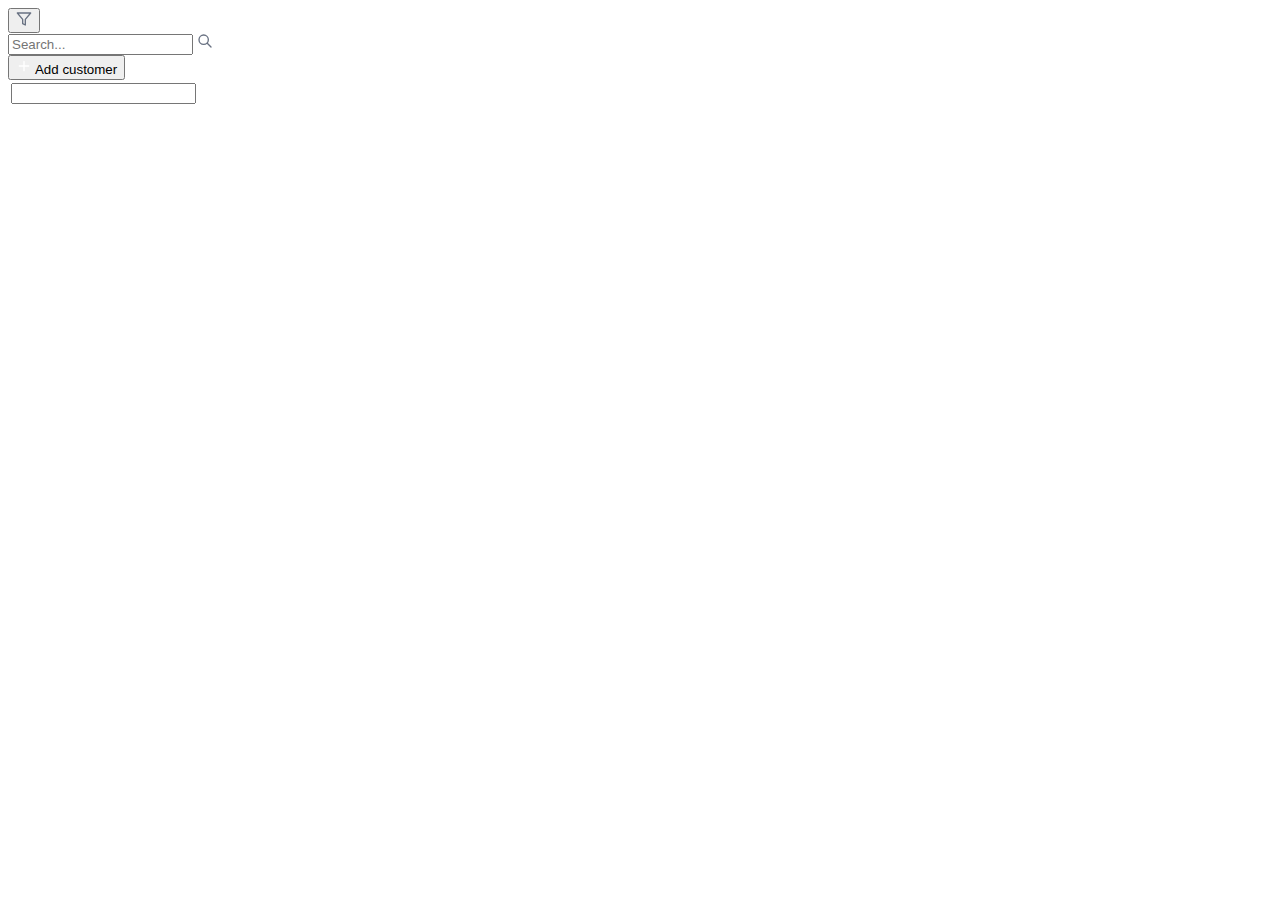
==== Dashboard/index.html @ 74ec40a9 "start dashboard project" ====
<!DOCTYPE html>
<html lang="en">

<head>
    <meta charset="UTF-8">
    <meta name="viewport" content="width=>, initial-scale=1.0">
    <title>Document</title>
</head>

<body>
    <div class="tables-container">
        <div class="table-card">
            <div class="table-header">
                <div class="table-actions">
                    <button class="btn-filter">
                        <svg width="16" height="16" viewBox="0 0 24 24" fill="none" xmlns="http://www.w3.org/2000/svg">
                            <path d="M22 3H2L10 12.46V19L14 21V12.46L22 3Z" stroke="#687182" stroke-width="2"
                                stroke-linecap="round" stroke-linejoin="round" />
                        </svg>
                    </button>
                    <div class="search-container">
                        <input type="text" placeholder="Search..." class="search-input">
                        <svg class="search-icon" width="16" height="16" viewBox="0 0 24 24" fill="none"
                            xmlns="http://www.w3.org/2000/svg">
                            <path
                                d="M21 21L15 15M17 10C17 13.866 13.866 17 10 17C6.13401 17 3 13.866 3 10C3 6.13401 6.13401 3 10 3C13.866 3 17 6.13401 17 10Z"
                                stroke="#687182" stroke-width="2" stroke-linecap="round" stroke-linejoin="round" />
                        </svg>
                    </div>
                    <button class="btn-add">
                        <svg width="16" height="16" viewBox="0 0 24 24" fill="none" xmlns="http://www.w3.org/2000/svg">
                            <path d="M12 5V19M5 12H19" stroke="white" stroke-width="2" stroke-linecap="round"
                                stroke-linejoin="round" />
                        </svg>
                        Add customer
                    </button>
                </div>
                <div class="table-container">
                    <table class="data-table">
                        <tr>
                            <th class="checkbox-cell">
                                <label class="checkbox">
                                    <input type="checkbox-container">
                                    <span class="checkbox" id="select-all">
                                        
                                    </span>
                            </th>
                        </tr>
                    </table>
                </div>
            </div>
</body>

</html>
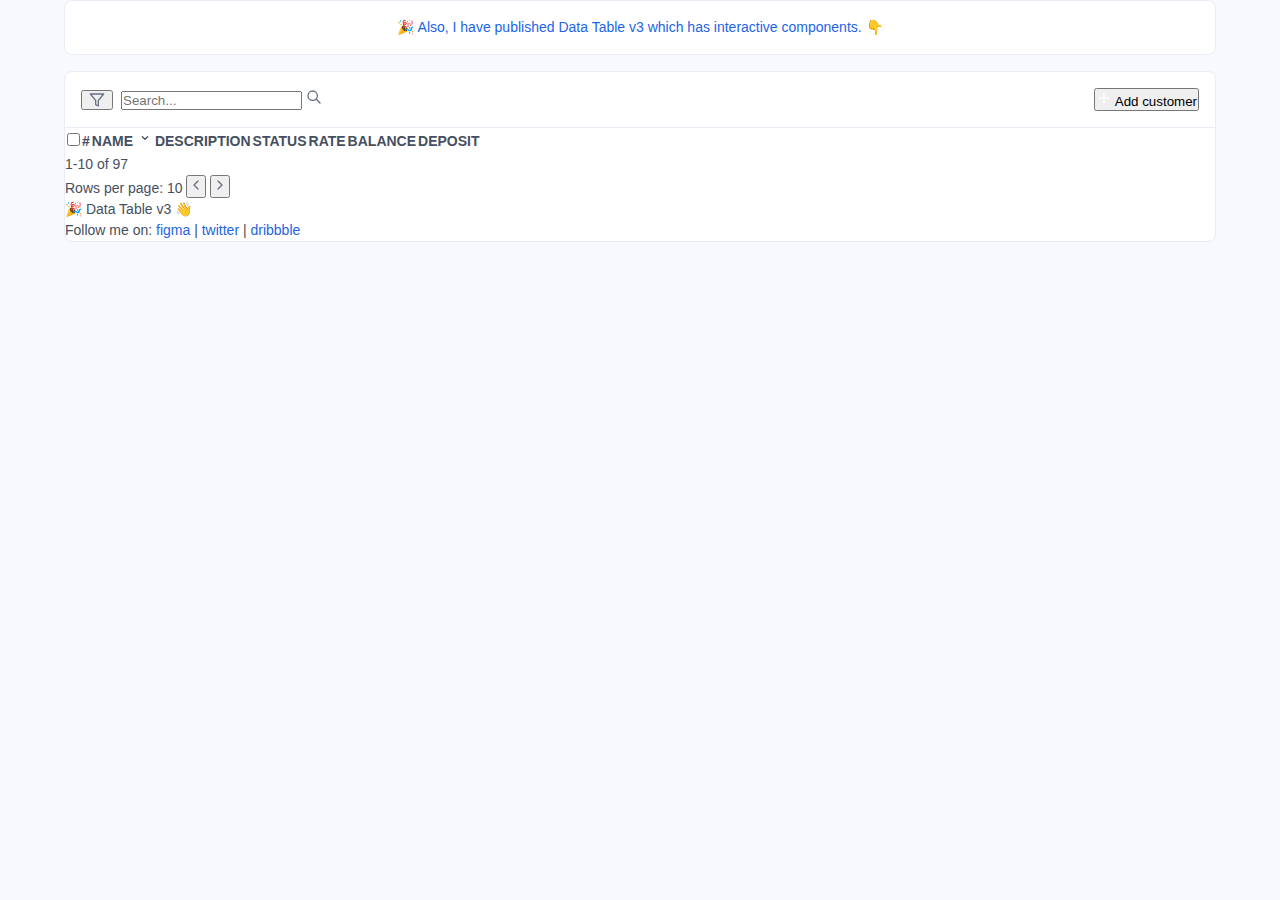
==== commit 6b1a6623: "commiting shit code" ====
--- a/Dashboard/index.html
+++ b/Dashboard/index.html
@@ -1,54 +1,101 @@
 <!DOCTYPE html>
 <html lang="en">
+<head>
+  <meta charset="UTF-8">
+  <meta name="viewport" content="width=device-width, initial-scale=1.0">
+  <title>Data Table UI</title>
+  <link rel="stylesheet" href="style.css">
+</head>
+<body>
+  <div class="container">
+    <div class="notification-banner">
+      <span class="emoji">🎉</span> Also, I have published <a href="#" class="link">Data Table v3</a> which has interactive components. <span class="emoji">👇</span>
+    </div>
 
-<head>
-    <meta charset="UTF-8">
-    <meta name="viewport" content="width=>, initial-scale=1.0">
-    <title>Document</title>
-</head>
+    <div class="tables-container">
+      <!-- Left Table -->
+      <div class="table-card">
+        <div class="table-header">
+          <div class="table-actions">
+            <button class="btn-filter">
+              <svg width="16" height="16" viewBox="0 0 24 24" fill="none" xmlns="http://www.w3.org/2000/svg">
+                <path d="M22 3H2L10 12.46V19L14 21V12.46L22 3Z" stroke="#687182" stroke-width="2" stroke-linecap="round" stroke-linejoin="round"/>
+              </svg>
+            </button>
+            <div class="search-container">
+              <input type="text" placeholder="Search..." class="search-input">
+              <svg class="search-icon" width="16" height="16" viewBox="0 0 24 24" fill="none" xmlns="http://www.w3.org/2000/svg">
+                <path d="M21 21L15 15M17 10C17 13.866 13.866 17 10 17C6.13401 17 3 13.866 3 10C3 6.13401 6.13401 3 10 3C13.866 3 17 6.13401 17 10Z" stroke="#687182" stroke-width="2" stroke-linecap="round" stroke-linejoin="round"/>
+              </svg>
+            </div>
+          </div>
+          <button class="btn-add">
+            <svg width="16" height="16" viewBox="0 0 24 24" fill="none" xmlns="http://www.w3.org/2000/svg">
+              <path d="M12 5V19M5 12H19" stroke="white" stroke-width="2" stroke-linecap="round" stroke-linejoin="round"/>
+            </svg>
+            Add customer
+          </button>
+        </div>
 
-<body>
-    <div class="tables-container">
-        <div class="table-card">
-            <div class="table-header">
-                <div class="table-actions">
-                    <button class="btn-filter">
-                        <svg width="16" height="16" viewBox="0 0 24 24" fill="none" xmlns="http://www.w3.org/2000/svg">
-                            <path d="M22 3H2L10 12.46V19L14 21V12.46L22 3Z" stroke="#687182" stroke-width="2"
-                                stroke-linecap="round" stroke-linejoin="round" />
-                        </svg>
-                    </button>
-                    <div class="search-container">
-                        <input type="text" placeholder="Search..." class="search-input">
-                        <svg class="search-icon" width="16" height="16" viewBox="0 0 24 24" fill="none"
-                            xmlns="http://www.w3.org/2000/svg">
-                            <path
-                                d="M21 21L15 15M17 10C17 13.866 13.866 17 10 17C6.13401 17 3 13.866 3 10C3 6.13401 6.13401 3 10 3C13.866 3 17 6.13401 17 10Z"
-                                stroke="#687182" stroke-width="2" stroke-linecap="round" stroke-linejoin="round" />
-                        </svg>
-                    </div>
-                    <button class="btn-add">
-                        <svg width="16" height="16" viewBox="0 0 24 24" fill="none" xmlns="http://www.w3.org/2000/svg">
-                            <path d="M12 5V19M5 12H19" stroke="white" stroke-width="2" stroke-linecap="round"
-                                stroke-linejoin="round" />
-                        </svg>
-                        Add customer
-                    </button>
-                </div>
-                <div class="table-container">
-                    <table class="data-table">
-                        <tr>
-                            <th class="checkbox-cell">
-                                <label class="checkbox">
-                                    <input type="checkbox-container">
-                                    <span class="checkbox" id="select-all">
-                                        
-                                    </span>
-                            </th>
-                        </tr>
-                    </table>
-                </div>
-            </div>
+        <div class="table-container">
+          <table class="data-table">
+            <thead>
+              <tr>
+                <th class="checkbox-cell">
+                  <label class="checkbox-container">
+                    <input type="checkbox" id="select-all-left">
+                    <span class="checkmark"></span>
+                  </label>
+                </th>
+                <th class="id-cell">#</th>
+                <th class="sortable">
+                  NAME
+                  <svg class="sort-icon" width="16" height="16" viewBox="0 0 24 24" fill="none" xmlns="http://www.w3.org/2000/svg">
+                    <path d="M8 10L12 14L16 10" stroke="#464F60" stroke-width="2" stroke-linecap="round" stroke-linejoin="round"/>
+                  </svg>
+                </th>
+                <th>DESCRIPTION</th>
+                <th>STATUS</th>
+                <th>RATE</th>
+                <th>BALANCE</th>
+                <th>DEPOSIT</th>
+              </tr>
+            </thead>
+            <tbody id="table-body-left">
+              <!-- Table rows will be inserted by JavaScript -->
+            </tbody>
+          </table>
+        </div>
+
+        <div class="table-footer">
+          <div class="pagination-info">1-10 of 97</div>
+          <div class="pagination-controls">
+            <span>Rows per page: 10</span>
+            <button class="btn-page prev">
+              <svg width="16" height="16" viewBox="0 0 24 24" fill="none" xmlns="http://www.w3.org/2000/svg">
+                <path d="M15 18L9 12L15 6" stroke="#687182" stroke-width="2" stroke-linecap="round" stroke-linejoin="round"/>
+              </svg>
+            </button>
+            <button class="btn-page next">
+              <svg width="16" height="16" viewBox="0 0 24 24" fill="none" xmlns="http://www.w3.org/2000/svg">
+                <path d="M9 18L15 12L9 6" stroke="#687182" stroke-width="2" stroke-linecap="round" stroke-linejoin="round"/>
+              </svg>
+            </button>
+          </div>
+        </div>
+
+        <div class="table-footer-links">
+          <div class="data-table-info">
+            <span class="emoji">🎉</span> Data Table v3 <span class="emoji">👋</span>
+          </div>
+          <div class="social-links">
+            Follow me on: 
+            <a href="#" class="link">figma</a> | 
+            <a href="#" class="link">twitter</a> | 
+            <a href="#" class="link">dribbble</a>
+          </div>
+        </div>
+      </div>
+  <script src="script.js"></script>
 </body>
-
 </html>--- a/Dashboard/style.css
+++ b/Dashboard/style.css
@@ -0,0 +1,70 @@
+* {
+  margin: 0;
+  padding: 0;
+  box-sizing: border-box;
+  font-family: -apple-system, BlinkMacSystemFont, 'Segoe UI', Roboto, Oxygen, Ubuntu, Cantarell, 'Open Sans', 'Helvetica Neue', sans-serif;
+}
+
+body {
+    background-color: #f7f9fc;
+    color: #464f60;
+    font-size: 14px;
+    line-height: 1.5;
+}
+
+.container {
+    max-width: 1200px;
+    margin: 0 auto;
+    padding: 0 24px;
+}
+
+.notification-banner {
+    border:1px solid #e9edf5;
+    background-color: #fff;
+    border-radius: 8px;
+    padding: 16px;
+    margin-bottom: 16px;
+    text-align: center;
+    color: #2264e6;
+}
+
+.emoji {
+    color: #f59e0b;
+}
+
+.link {
+    color: #2264e6;
+    text-decoration: none;
+}
+.link:hover {
+    text-decoration: underline;
+}
+
+.table-card {
+    background-color: #fff;
+    border: 1px solid #e9edf5;
+    border-radius: 8px;
+    overflow: hidden;
+    min-width: 1024px;
+}
+
+.table-header {
+    display: flex;
+    justify-content: space-between;
+    align-items: center;
+    padding: 16px;
+    border-bottom: 1px solid #e9edf5;
+}
+
+.table-actions {
+    display: flex;
+    align-items: center;
+    gap: 8px;
+}
+
+.btn-filter {
+    display: flex;
+    align-items: center;
+    justify-content: center;
+    width: 32px;
+}